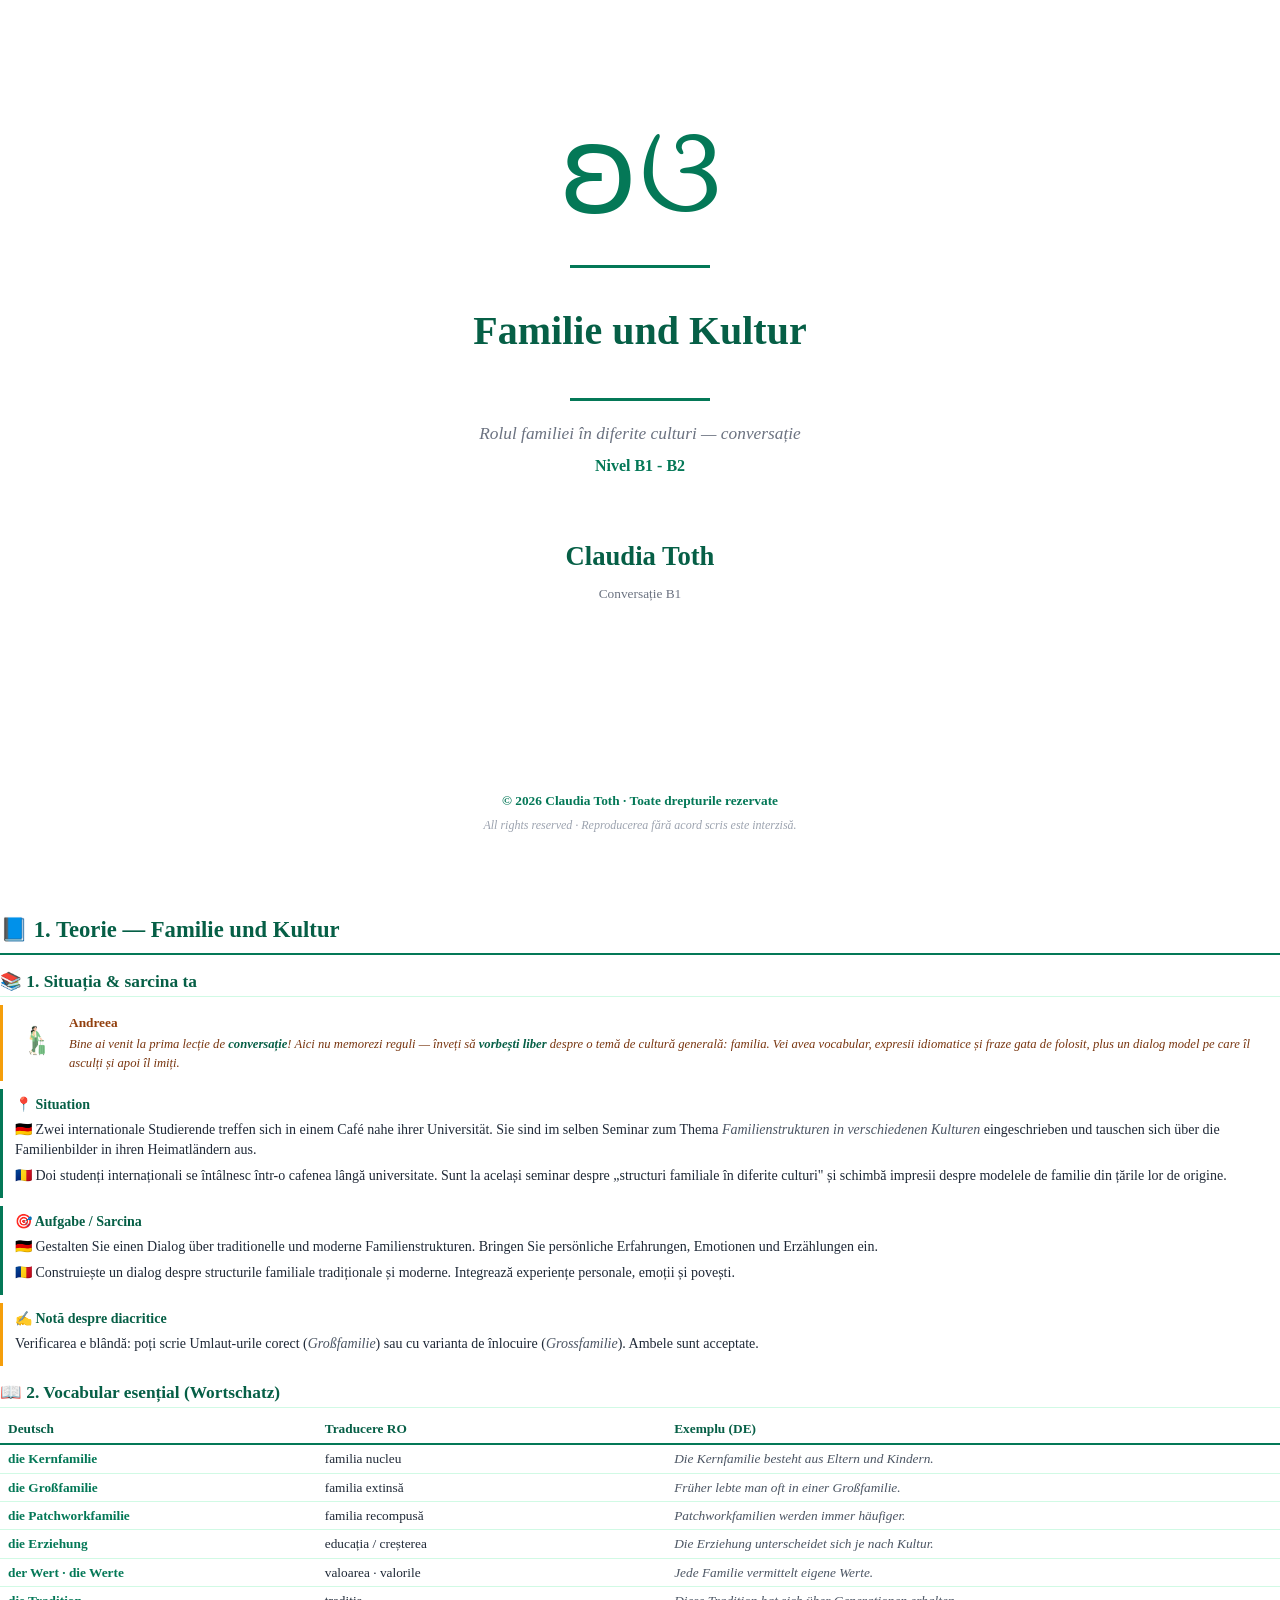
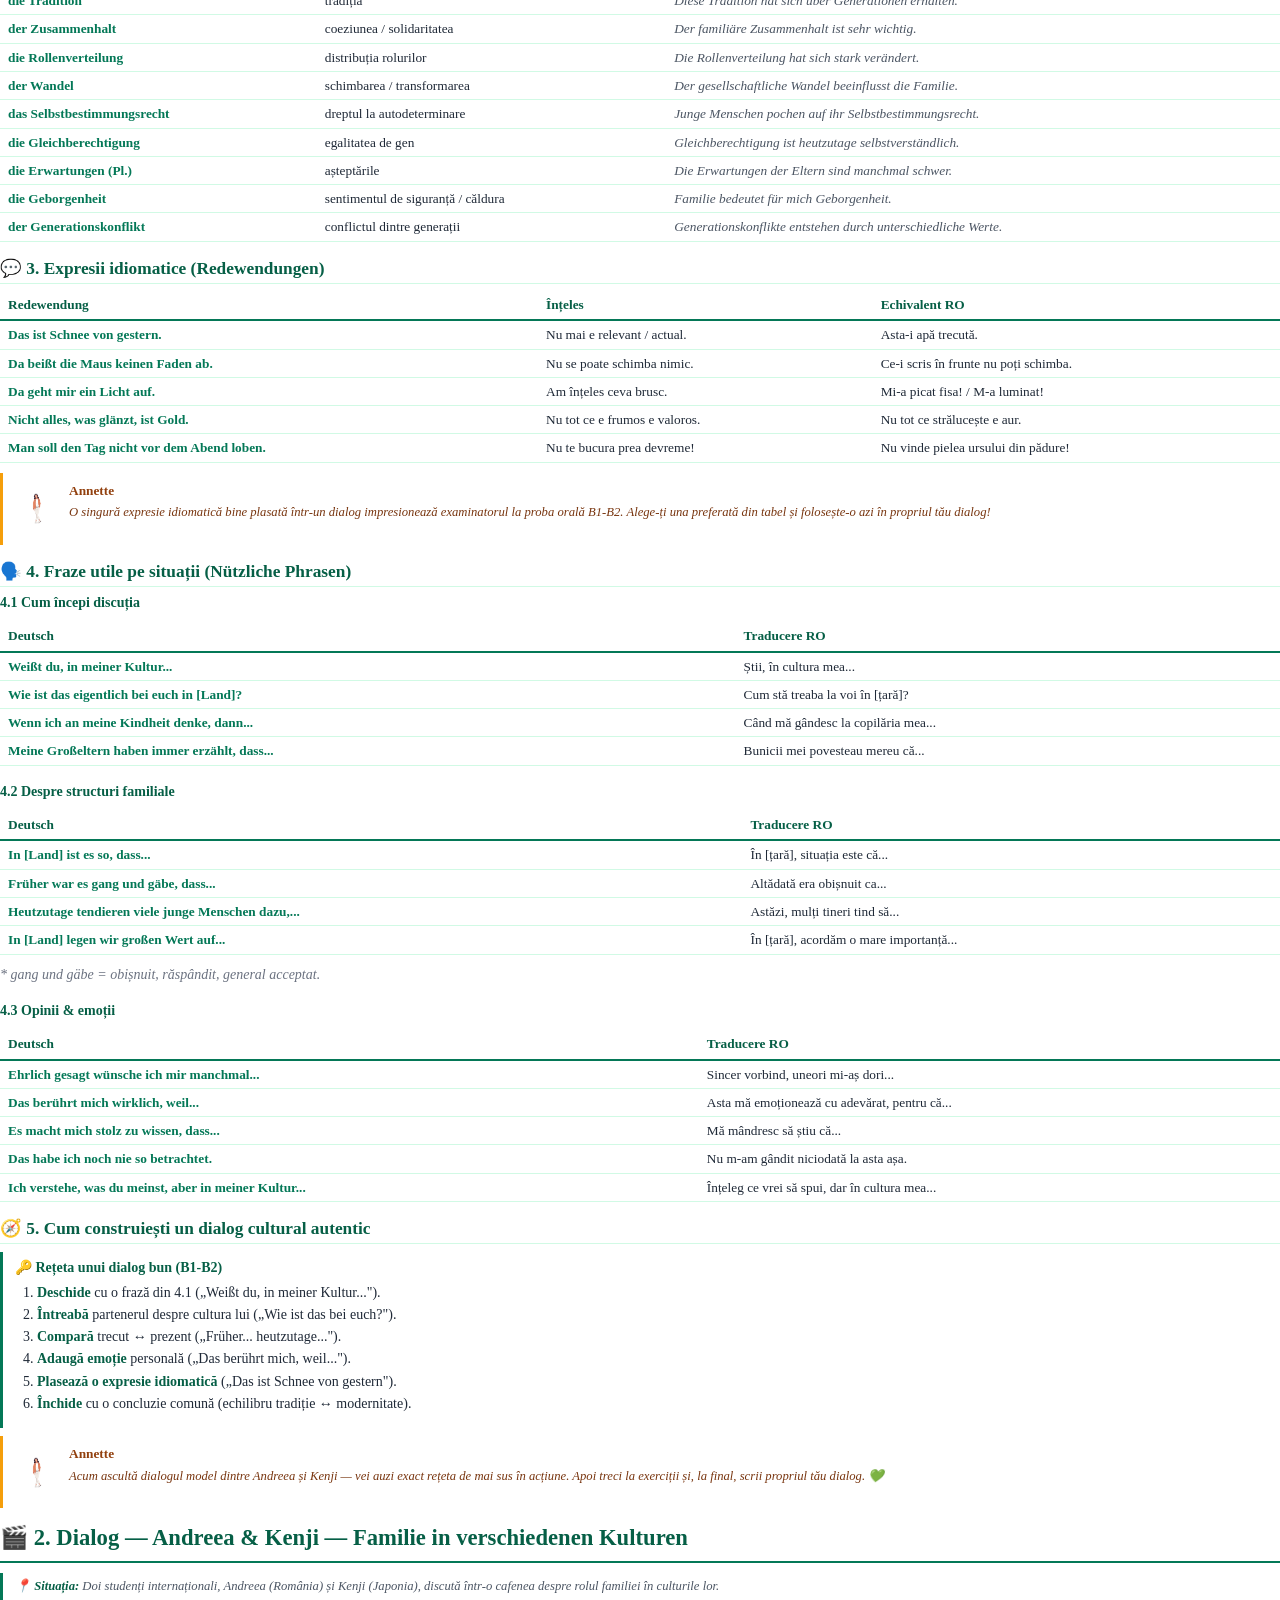
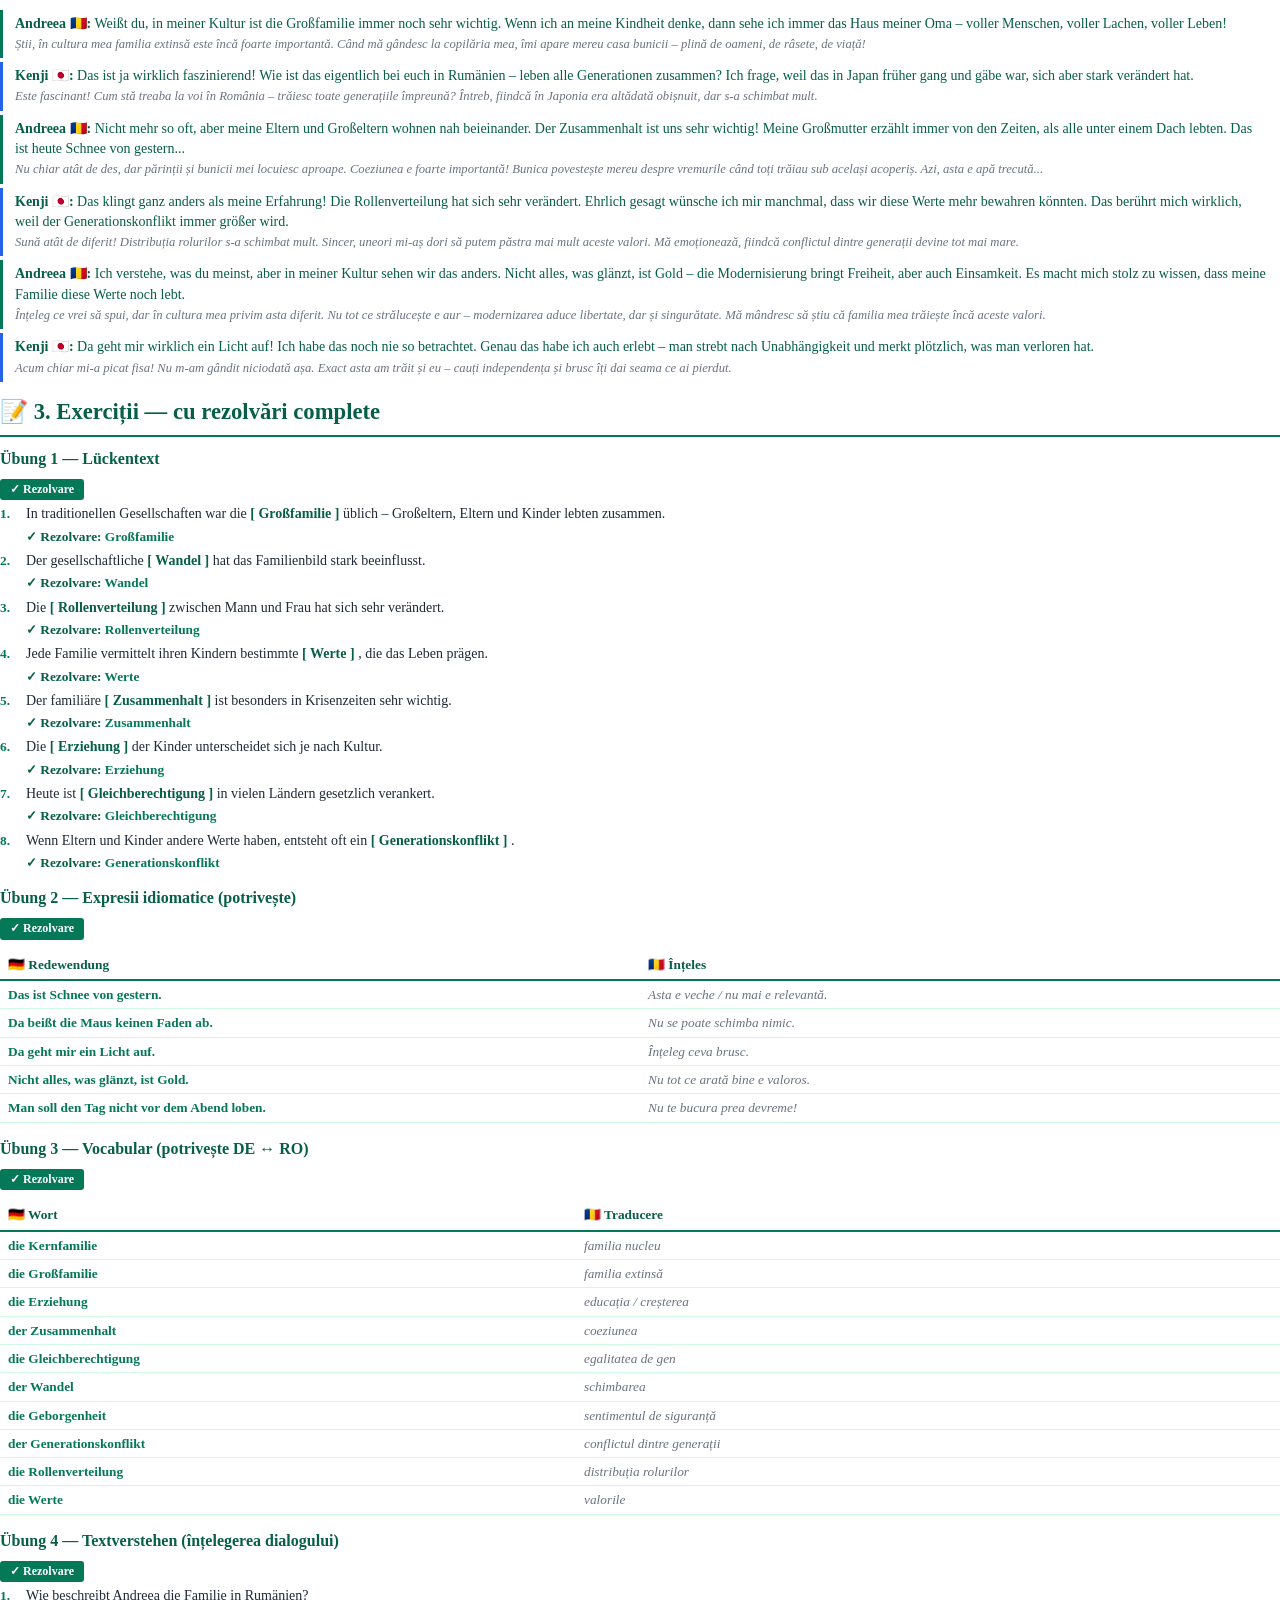
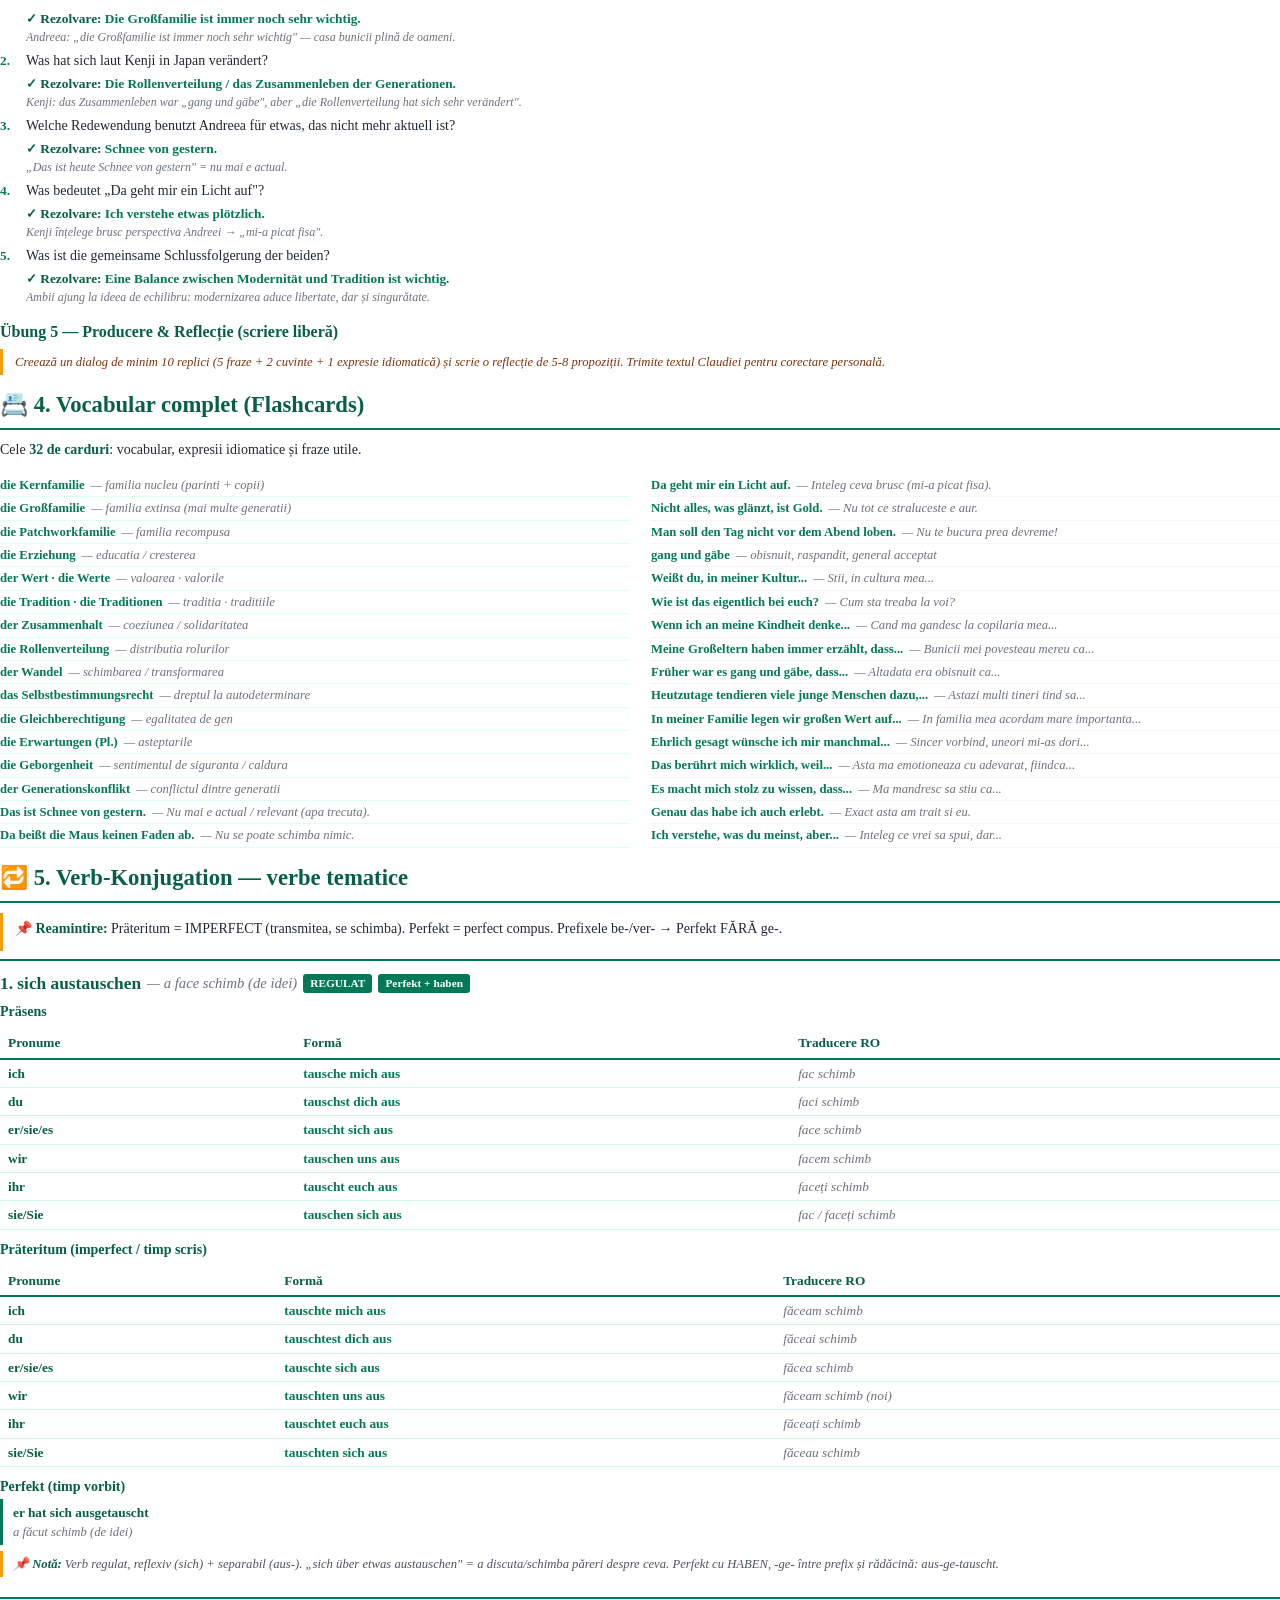
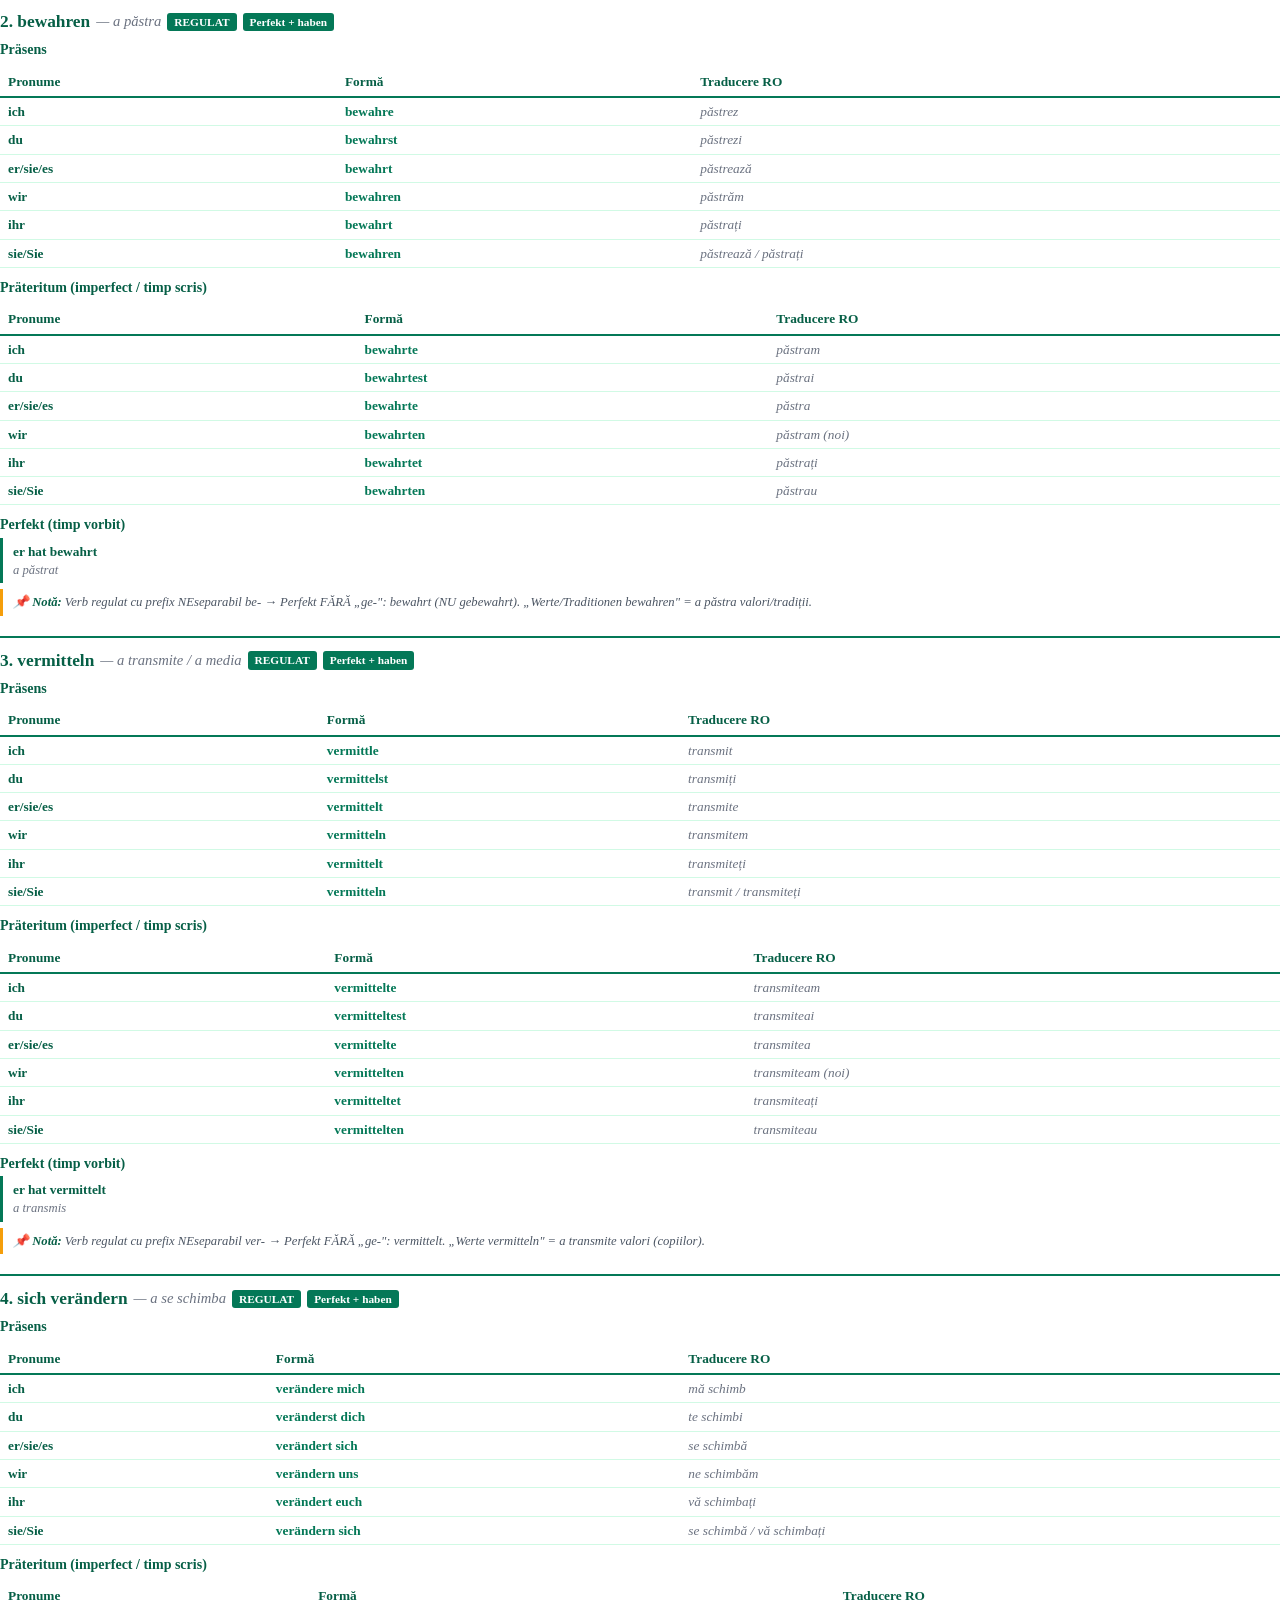
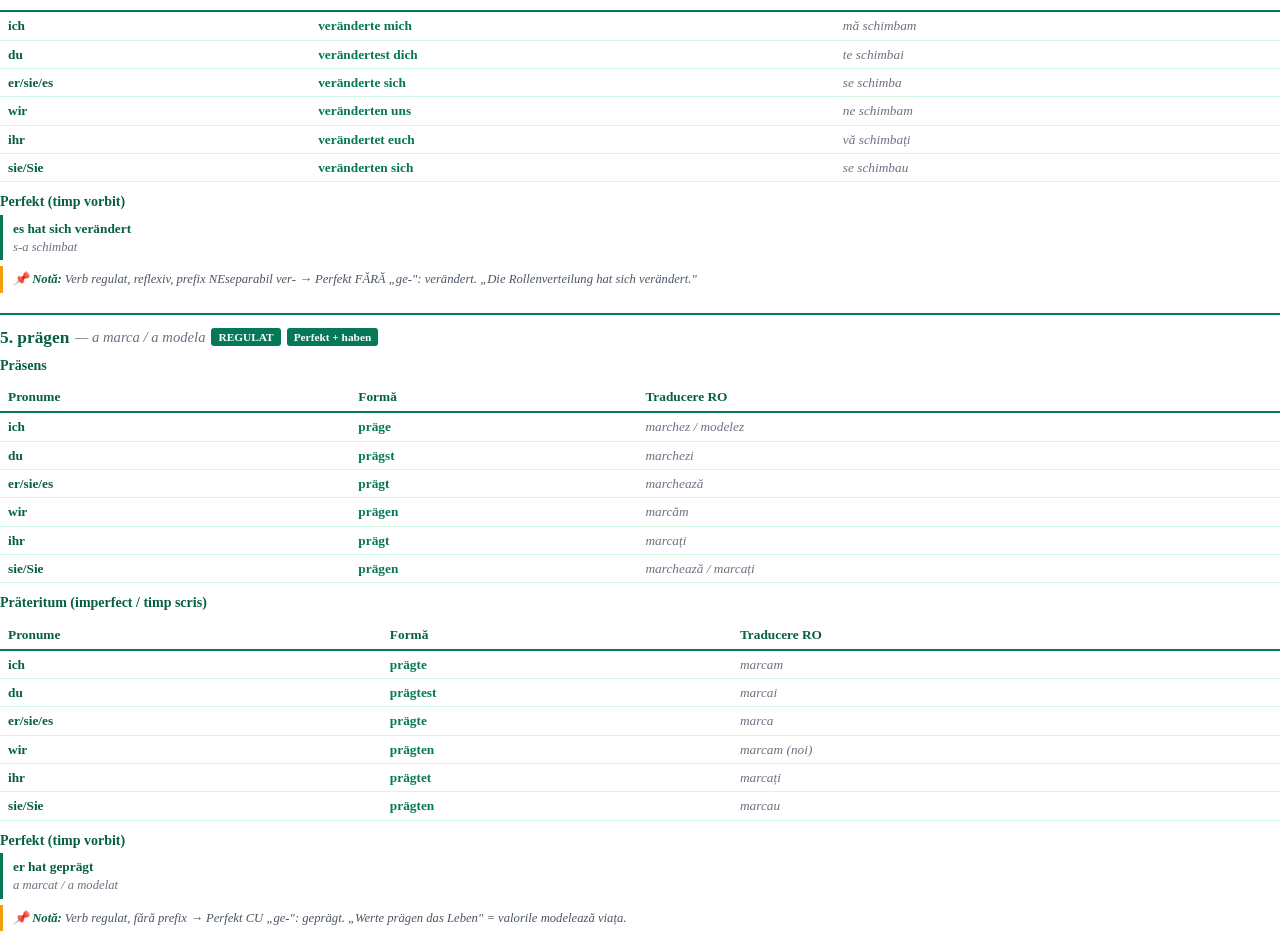
==== pdf.html @ cc3c8c1d "Conversatie B1: Familie und Kultur (B1-B2) + dialog animat Prima lectie de conversatie. Tema: rolul " ====
<!DOCTYPE html>
<html lang="ro">
<head>
    <meta charset="UTF-8">
    <meta name="robots" content="noindex, nofollow">
    <title>Familie und Kultur · Claudia Toth · B1-B2</title>
    <style>
        @page { size: A4; margin: 22mm 18mm 22mm 18mm; @bottom-center { content: "ʚଓ Claudia Toth · Familie und Kultur · Nivel B1-B2 · © 2026 — Toate drepturile rezervate · pag. " counter(page) " / " counter(pages); font-size: 8.5pt; color: #047857; font-family: 'Georgia', 'Times New Roman', serif; } }
        @page :first { margin: 0; @bottom-center { content: ""; } }
        * { box-sizing: border-box; margin: 0; padding: 0; }
        body { font-family: 'Georgia', 'Times New Roman', serif; color: #1f2937; line-height: 1.45; font-size: 10.5pt; -webkit-print-color-adjust: exact; print-color-adjust: exact; }
        .cover { width: 100%; min-height: 100vh; padding: 80px 60px 60px; text-align: center; display: flex; flex-direction: column; align-items: center; justify-content: flex-start; page-break-after: always; }
        .cover-symbol { font-size: 90pt; color: #047857; line-height: 1; margin: 30px 0 15px; font-family: 'Segoe UI Emoji', 'Segoe UI', sans-serif; }
        .cover-divider { width: 140px; height: 3px; background: #047857; margin: 20px 0; border: none; }
        .cover-title { font-size: 30pt; color: #065f46; font-weight: bold; margin: 14px 0 18px; font-family: 'Georgia', serif; }
        .cover-subtitle { font-size: 13pt; color: #6b7280; font-style: italic; margin-bottom: 8px; }
        .cover-level { font-size: 12pt; color: #047857; font-weight: bold; margin-bottom: 60px; }
        .cover-author { font-size: 20pt; color: #065f46; font-weight: bold; margin-bottom: 8px; }
        .cover-series { font-size: 10pt; color: #6b7280; margin-bottom: 80px; }
        .cover-copyright { margin-top: auto; font-size: 10pt; color: #047857; font-weight: 600; }
        .cover-notice { font-size: 9pt; color: #9ca3af; font-style: italic; margin-top: 6px; }
        h1.chapter { color: #065f46; padding: 0 0 6px 0; font-size: 17pt; margin: 14px 0 10px; border-bottom: 2px solid #047857; font-family: 'Georgia', serif; page-break-after: avoid; }
        h2.sub-chapter { color: #065f46; font-size: 13pt; margin: 14px 0 6px; padding-bottom: 2px; border-bottom: 1px solid #d1fae5; font-family: 'Georgia', serif; page-break-after: avoid; }
        p { margin-bottom: 6px; } strong { color: #065f46; } em { color: #4b5563; font-style: italic; }
        ul, ol { margin: 4px 0 8px 22px; } li { margin-bottom: 2px; }
        .theory-box { background: transparent; border-left: 3px solid #047857; padding: 6px 12px; margin: 8px 0; page-break-inside: avoid; }
        .theory-box h4 { color: #065f46; font-size: 10.5pt; margin-bottom: 4px; }
        .warn-box { border-left-color: #f59e0b; } .info-box { border-left-color: #3b82f6; }
        table { width: 100%; border-collapse: collapse; margin: 6px 0 10px; font-size: 10pt; page-break-inside: avoid; }
        table th { padding: 5px 8px; text-align: left; font-weight: bold; color: #065f46; border-bottom: 2px solid #047857; }
        table td { padding: 4px 8px; border-bottom: 1px solid #d1fae5; vertical-align: top; }
        td.verb { color: #047857; font-weight: bold; } td.ro-text { color: #6b7280; font-style: italic; }
        .dlg-context { border-left: 3px solid #047857; padding: 4px 12px; margin: 6px 0 10px; font-style: italic; color: #4b5563; font-size: 9.5pt; }
        .dlg-line { padding: 4px 12px; margin-bottom: 4px; page-break-inside: avoid; }
        .dlg-line.andreea { border-left: 3px solid #047857; } .dlg-line.kenji { border-left: 3px solid #2563eb; }
        .dlg-line .sp { font-weight: bold; color: #065f46; } .dlg-line .de { color: #065f46; } .dlg-line .ro { color: #6b7280; font-style: italic; font-size: 9.5pt; }
        .ex-block { margin-bottom: 14px; page-break-inside: avoid; }
        .ex-block h3 { color: #065f46; font-size: 12pt; margin-bottom: 5px; }
        .ex-block .instruction { border-left: 3px solid #f59e0b; padding: 4px 12px; margin-bottom: 6px; font-size: 9.5pt; color: #78350f; font-style: italic; }
        .rezolvare-banner { display: inline-block; background: #047857; color: white; padding: 2px 10px; border-radius: 3px; font-size: 9pt; font-weight: bold; margin: 4px 0; -webkit-print-color-adjust: exact; print-color-adjust: exact; }
        .ex-item { display: flex; gap: 8px; margin-bottom: 5px; align-items: flex-start; }
        .ex-num { color: #047857; font-weight: bold; font-size: 10pt; flex-shrink: 0; min-width: 18px; } .ex-num::after { content: "."; }
        .ex-body { flex: 1; } .ex-a { color: #047857; font-weight: bold; font-size: 10pt; margin-top: 2px; } .ex-a::before { content: "✓ Rezolvare: "; color: #065f46; }
        .ex-explanation { color: #6b7280; font-size: 9pt; font-style: italic; margin-top: 1px; }
        .flashcards-grid { columns: 2; column-gap: 22px; margin-top: 8px; }
        .fc-row { break-inside: avoid; padding: 2px 0; border-bottom: 1px dotted #d1fae5; font-size: 9.5pt; }
        .fc-row .de { color: #047857; font-weight: bold; } .fc-row .ro { color: #6b7280; font-style: italic; margin-left: 6px; }
        .verb-card { border-top: 2px solid #047857; padding: 10px 0 8px 0; margin-bottom: 12px; page-break-inside: avoid; }
        .verb-card .vh { display: flex; align-items: center; flex-wrap: wrap; gap: 6px; margin-bottom: 6px; }
        .verb-card .vh .name { font-size: 13pt; color: #065f46; font-weight: bold; } .verb-card .vh .ro { color: #6b7280; font-style: italic; font-size: 11pt; }
        .verb-card .vh .badge { display: inline-block; padding: 1px 7px; border-radius: 3px; font-size: 8.5pt; color: white; font-weight: bold; -webkit-print-color-adjust: exact; print-color-adjust: exact; }
        .verb-card .badge.weak { background: #047857; } .verb-card .badge.haben { background: #047857; } .verb-card .badge.sein { background: #2563eb; }
        .verb-card h5 { color: #065f46; margin: 6px 0 2px; font-size: 10.5pt; }
        .verb-card .perfekt-box { border-left: 3px solid #047857; padding: 4px 10px; margin-top: 2px; font-size: 10pt; }
        .verb-card .perfekt-box .de { color: #065f46; font-weight: 600; } .verb-card .perfekt-box .ro { color: #6b7280; font-style: italic; font-size: 9.5pt; }
        .verb-card .note { font-size: 9.5pt; color: #4b5563; padding: 4px 10px; border-left: 3px solid #f59e0b; margin-top: 6px; font-style: italic; }
        .new-section { page-break-before: always; }
        .andreea-note { display: flex; gap: 10px; align-items: flex-start; border-left: 3px solid #f59e0b; padding: 8px 12px; margin: 8px 0; page-break-inside: avoid; }
        .andreea-note-avatar { width: 44px; height: 56px; object-fit: contain; flex-shrink: 0; }
        .andreea-note-content { flex: 1; } .andreea-note-content .speaker { font-weight: bold; color: #92400e; font-size: 10pt; margin-bottom: 3px; } .andreea-note-content .text { color: #78350f; font-size: 9.5pt; font-style: italic; line-height: 1.5; }
    </style>
</head>
<body>
<div class="cover">
    <div class="cover-symbol">ʚଓ</div>
    <hr class="cover-divider">
    <h1 class="cover-title">Familie und Kultur</h1>
    <hr class="cover-divider">
    <p class="cover-subtitle">Rolul familiei în diferite culturi — conversație</p>
    <p class="cover-level">Nivel B1 - B2</p>
    <p class="cover-author">Claudia Toth</p>
    <p class="cover-series">Conversație B1</p>
    <div class="cover-copyright">© 2026 Claudia Toth · Toate drepturile rezervate</div>
    <p class="cover-notice">All rights reserved · Reproducerea fără acord scris este interzisă.</p>
</div>
<div id="pdf-content"></div>
<script src="theory.js"></script>
<script src="dialogs.js"></script>
<script src="exercises.js"></script>
<script src="flashcards.js"></script>
<script src="verbs.js"></script>
<script src="final-test.js"></script>
<script src="pdf-builder.js"></script>
</body>
</html>
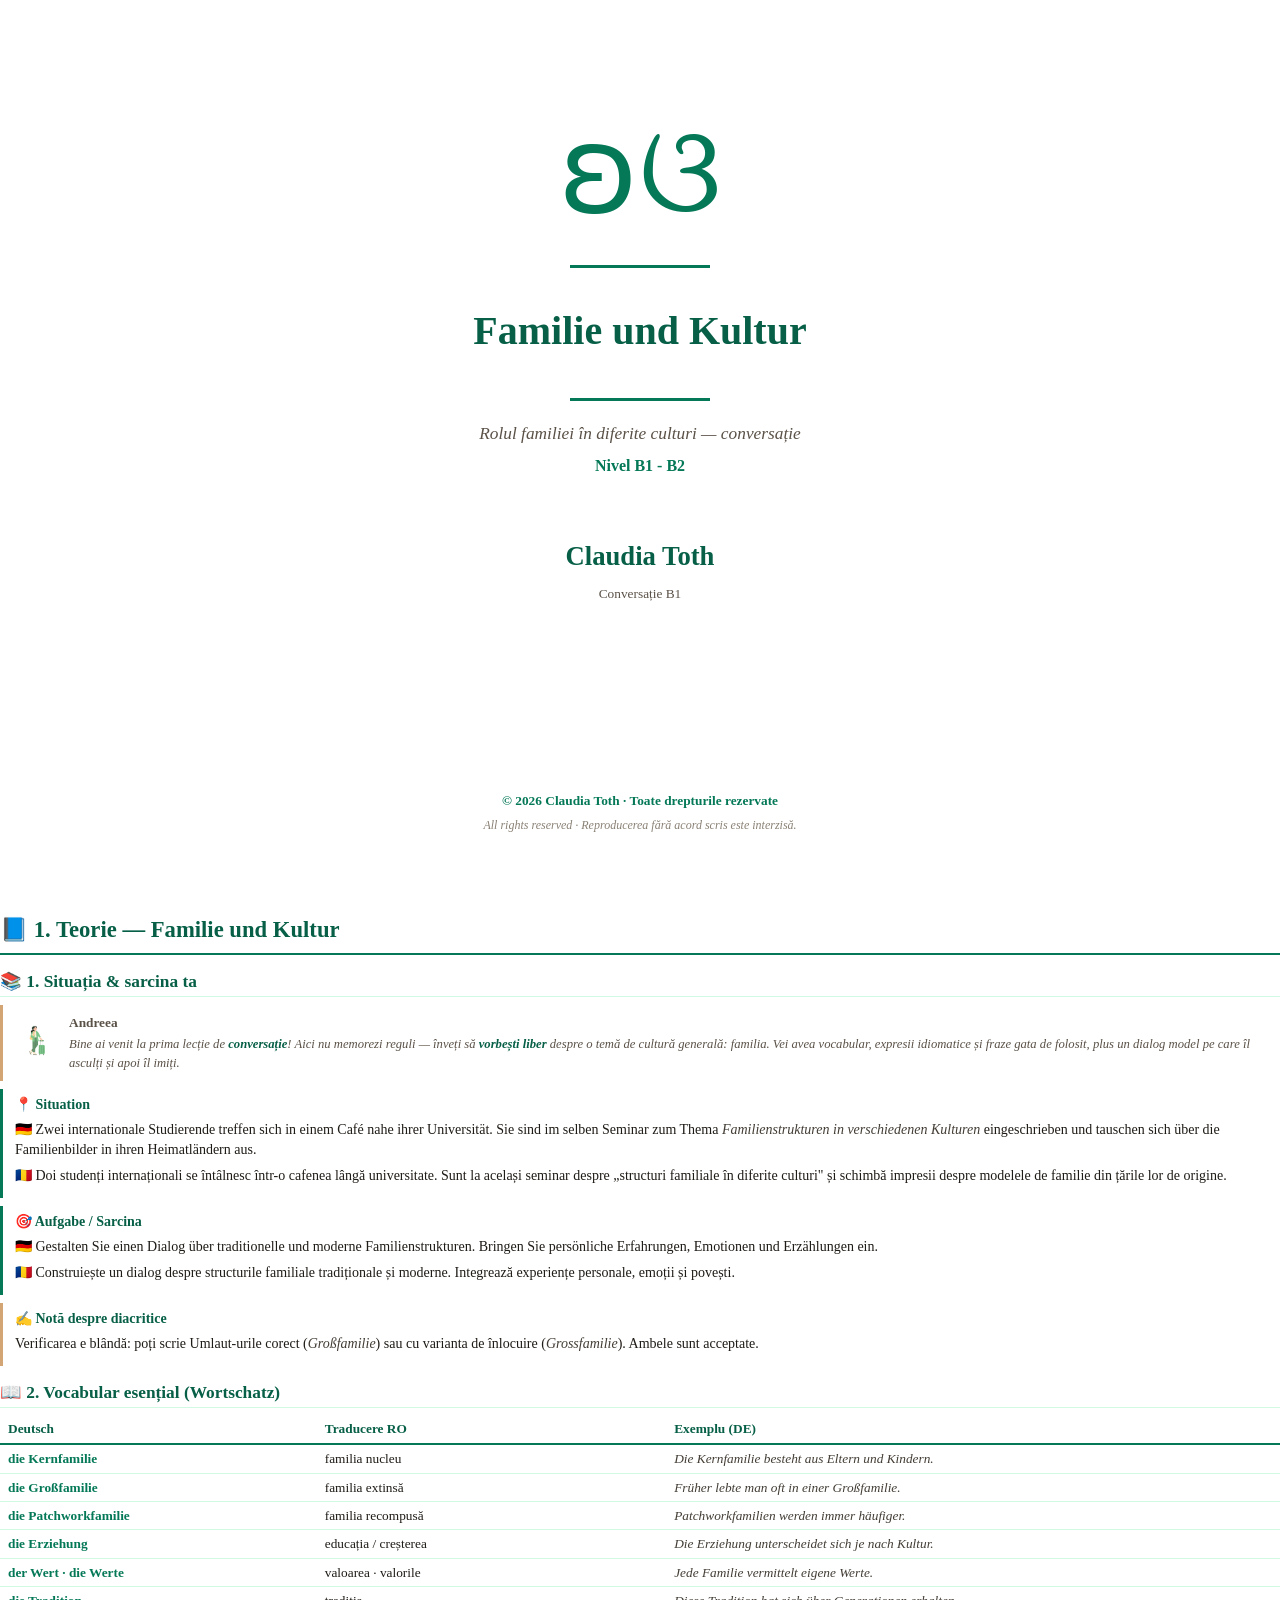
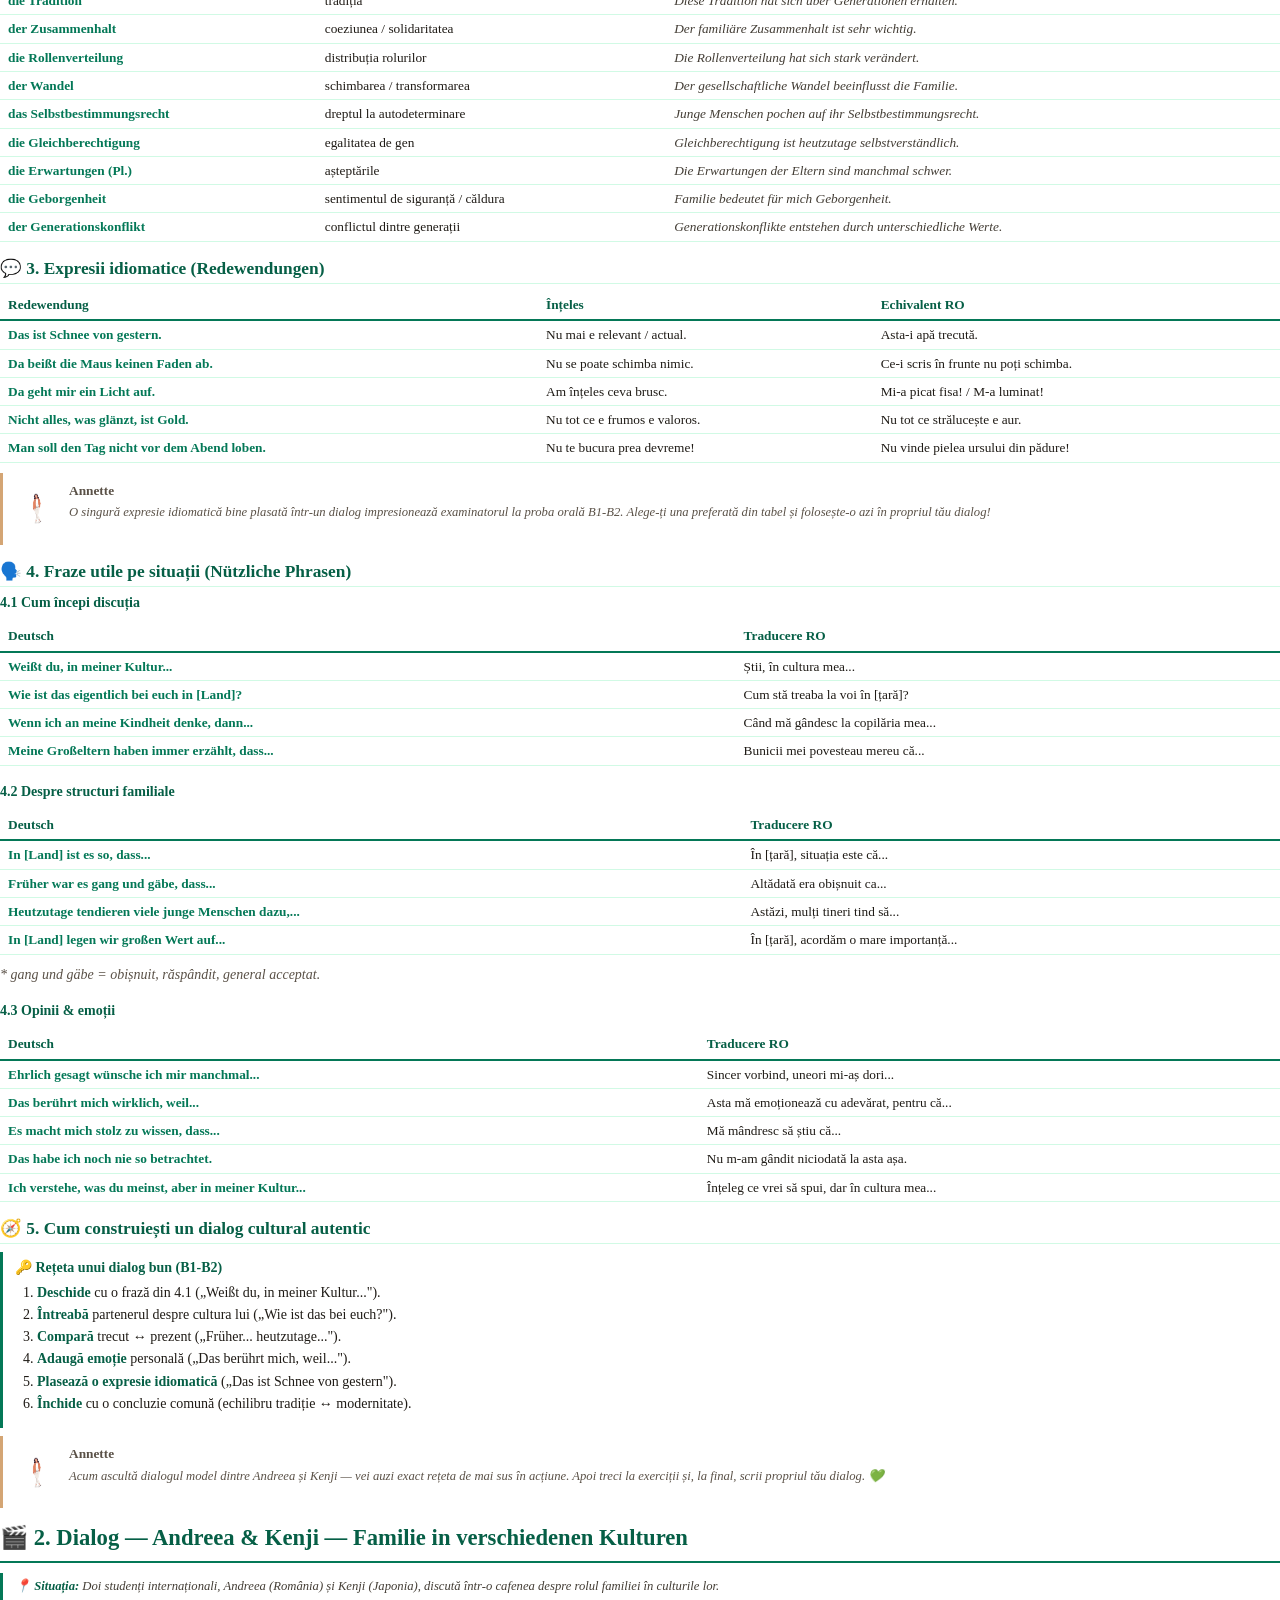
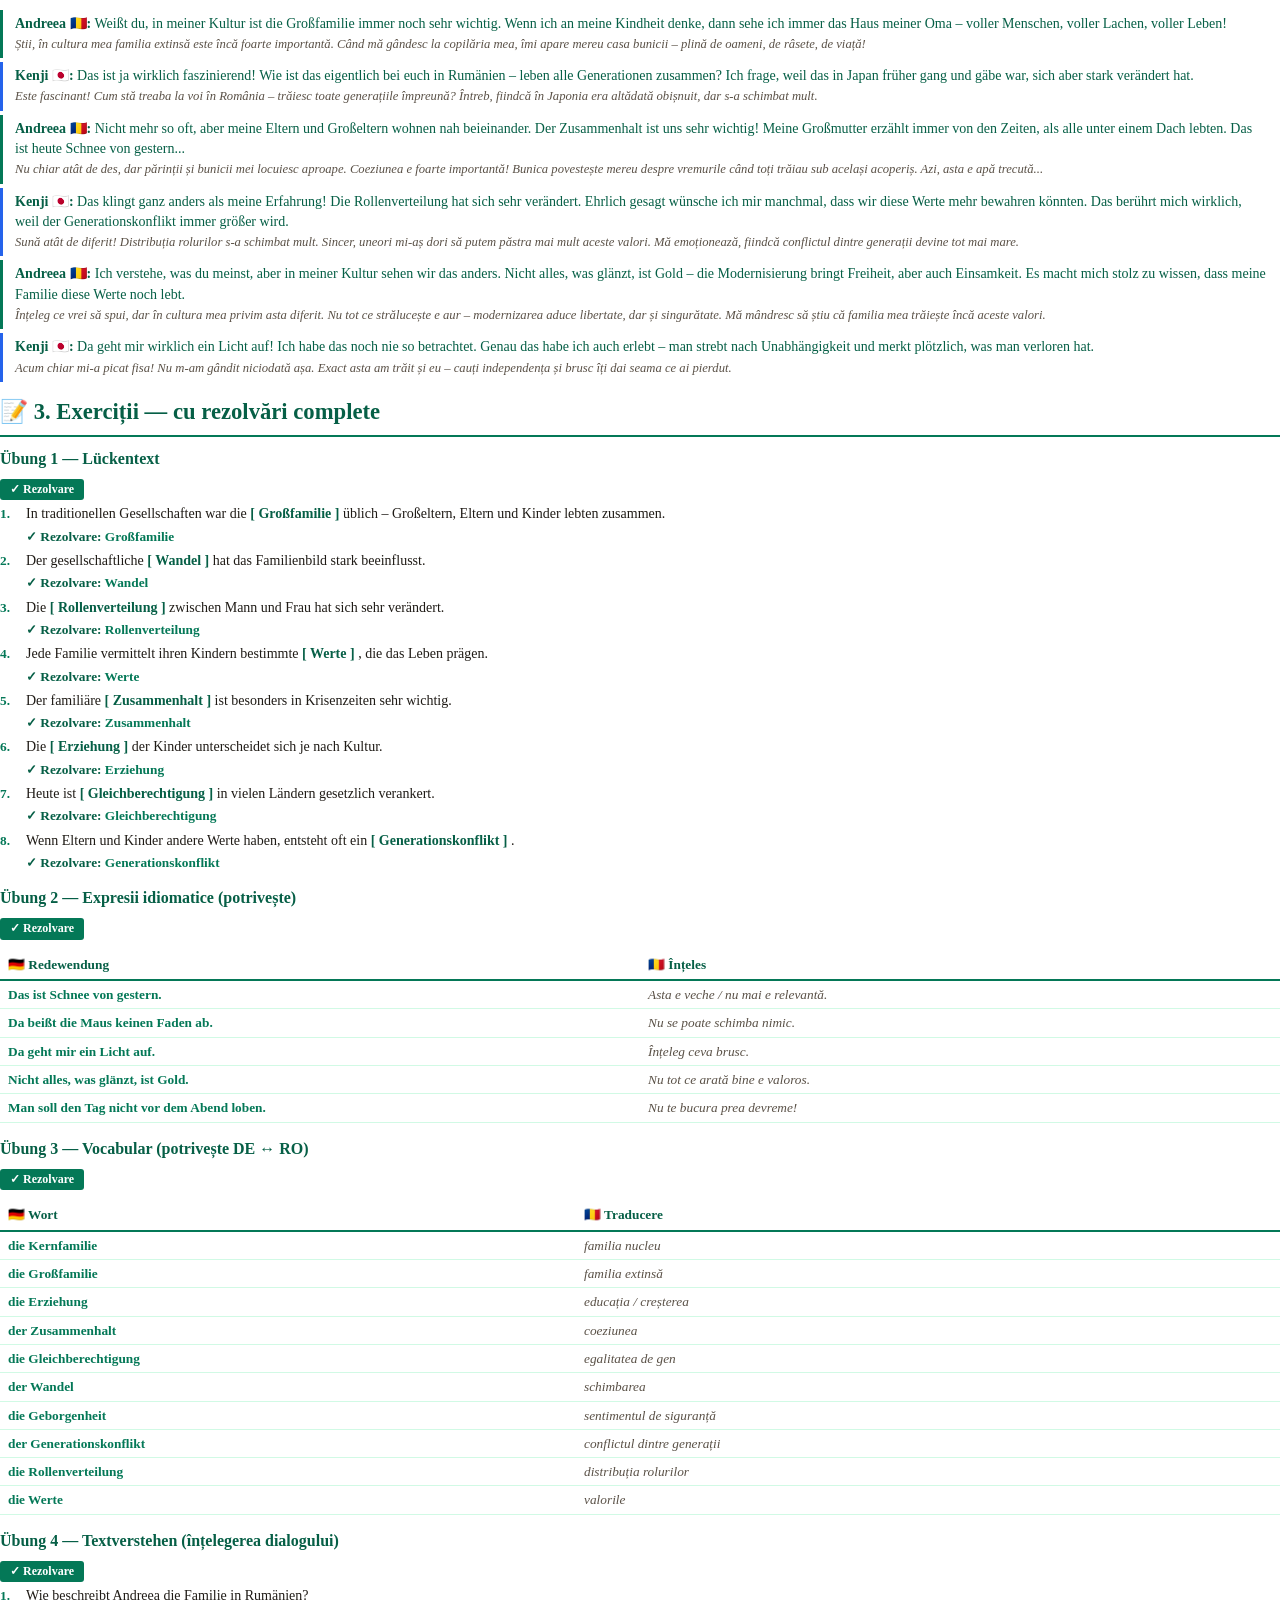
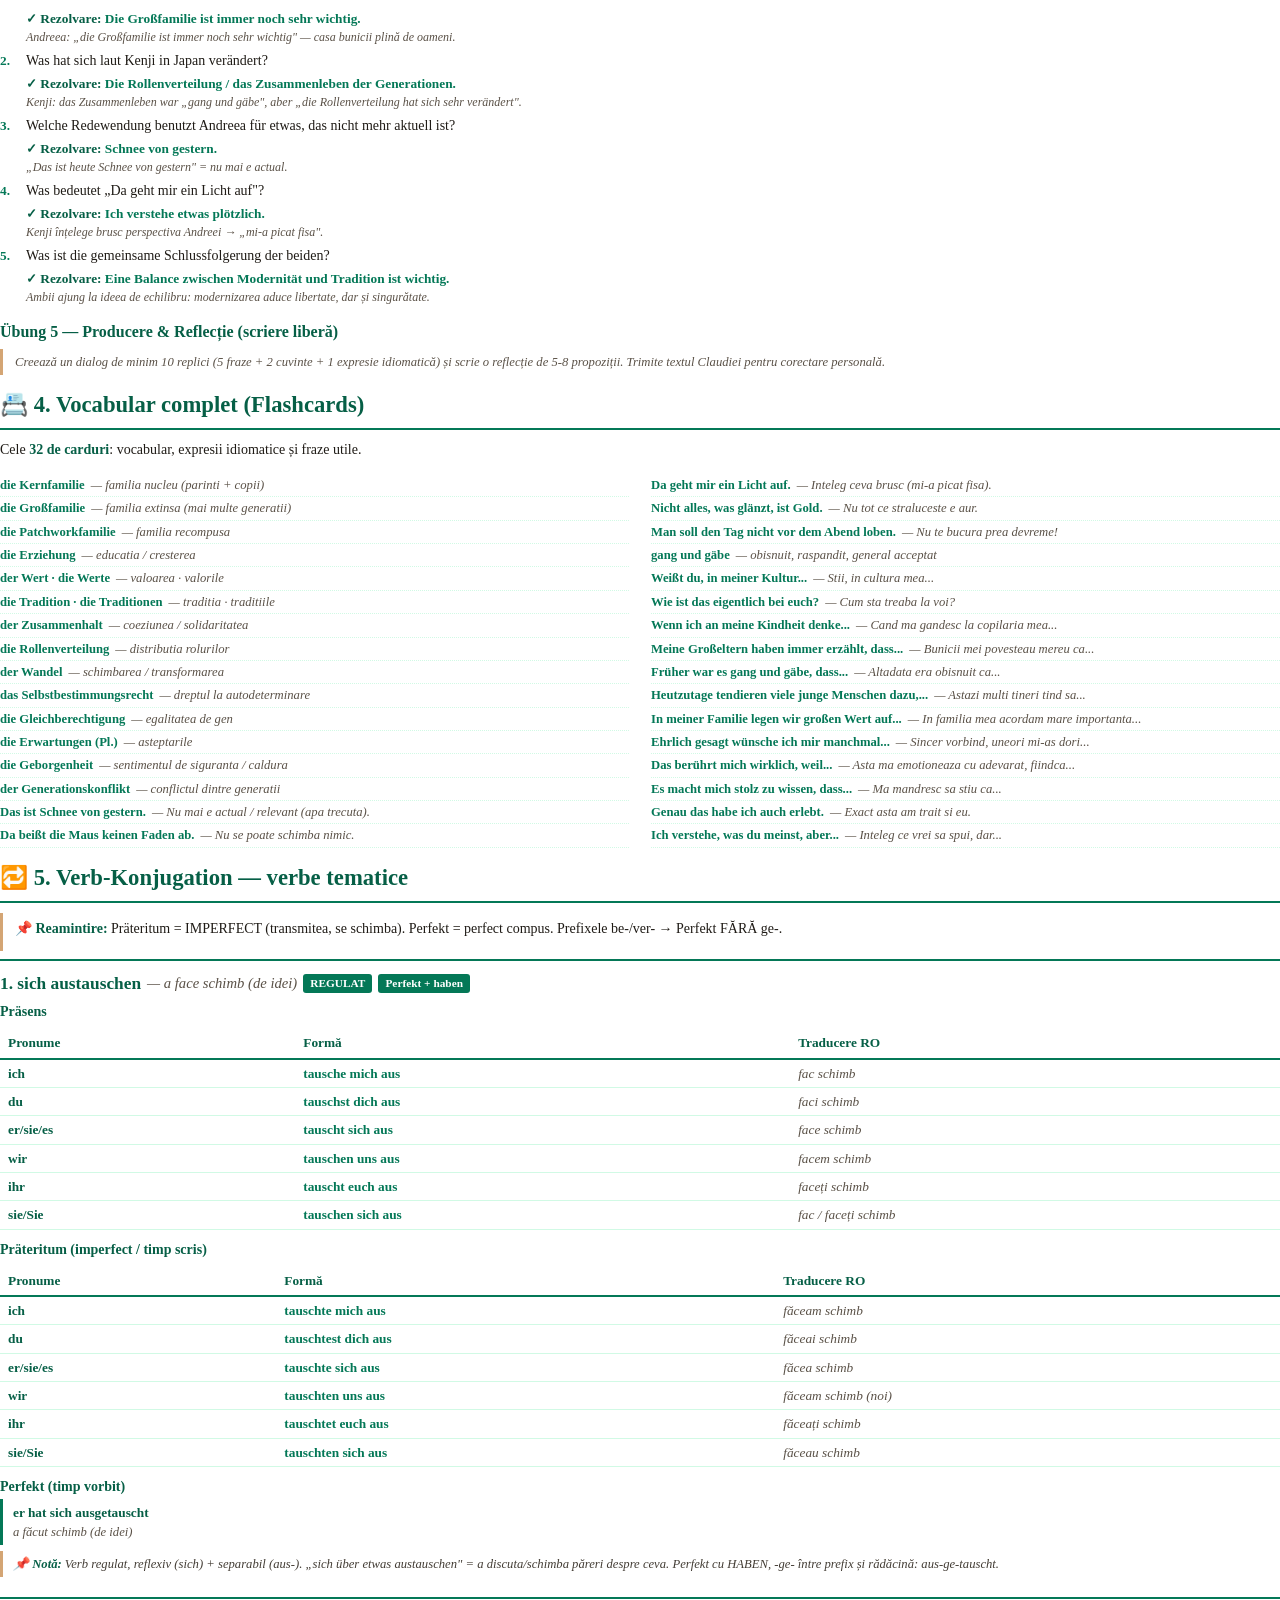
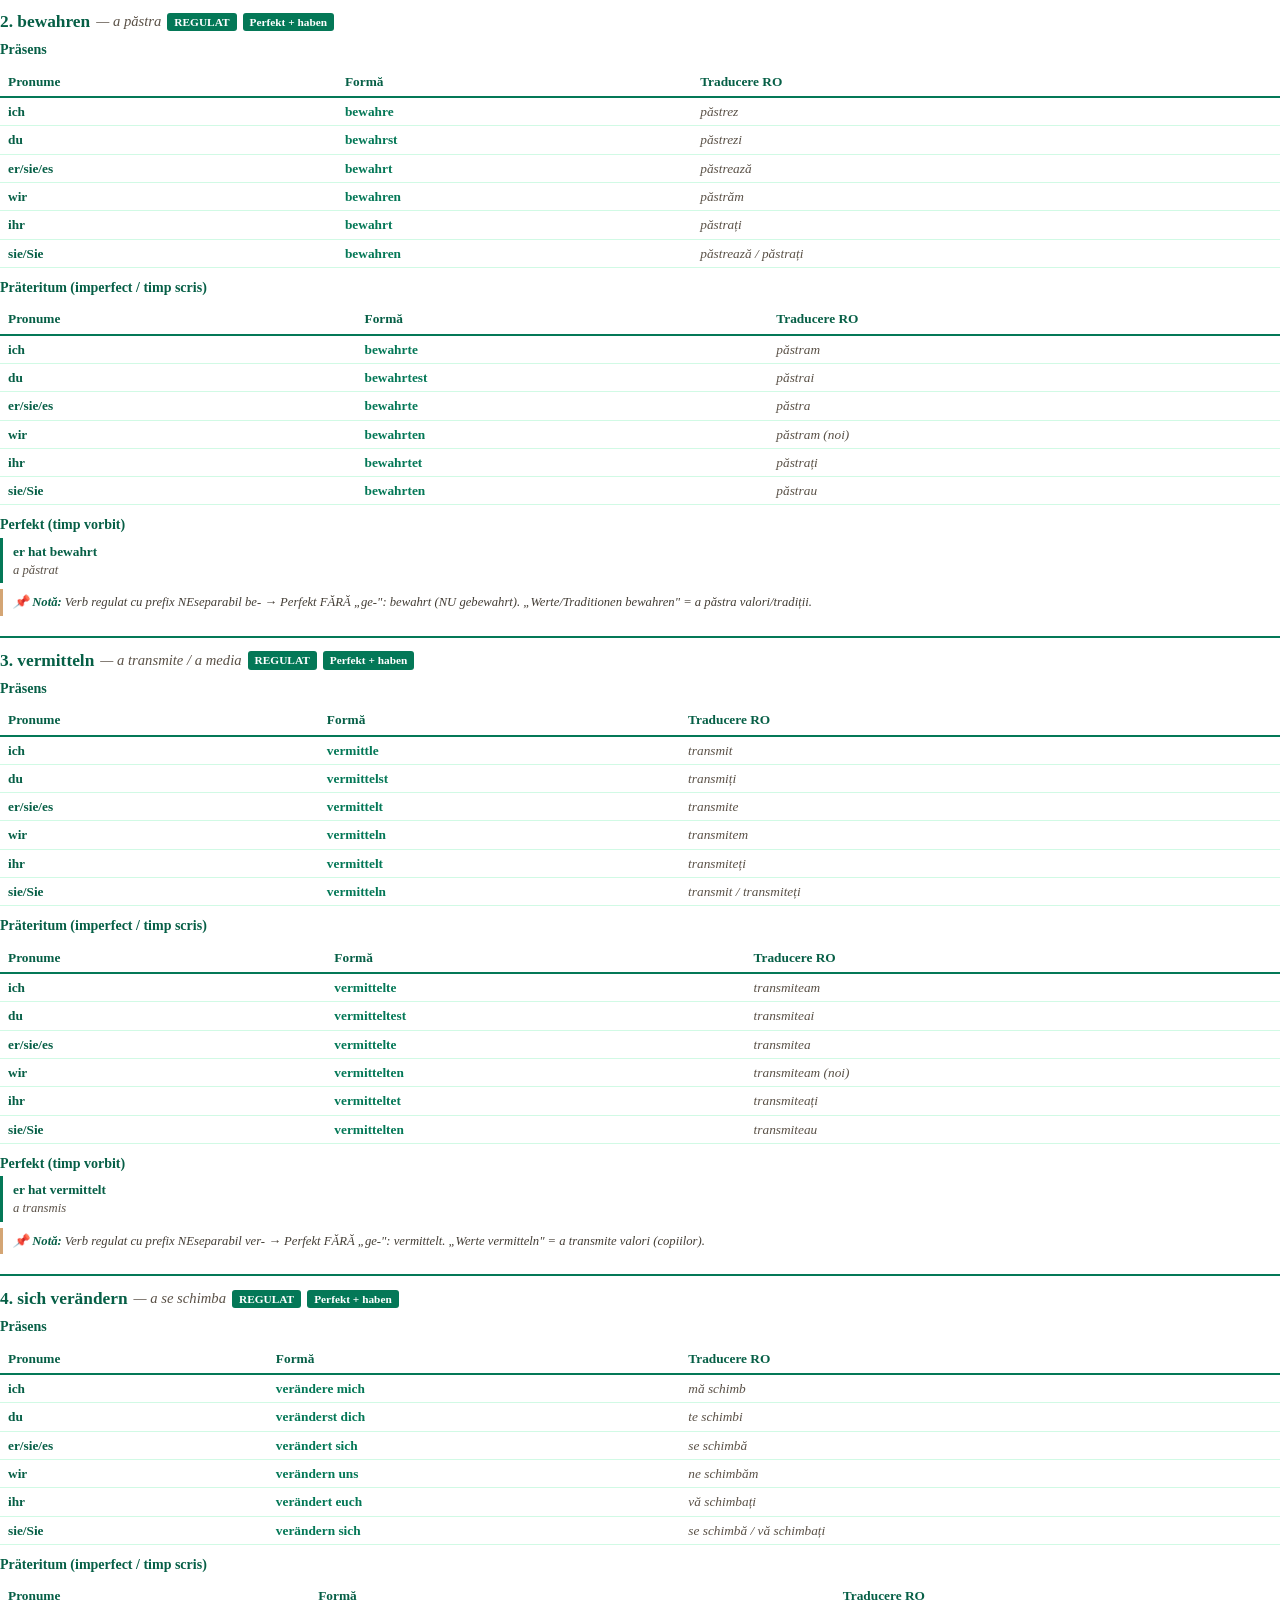
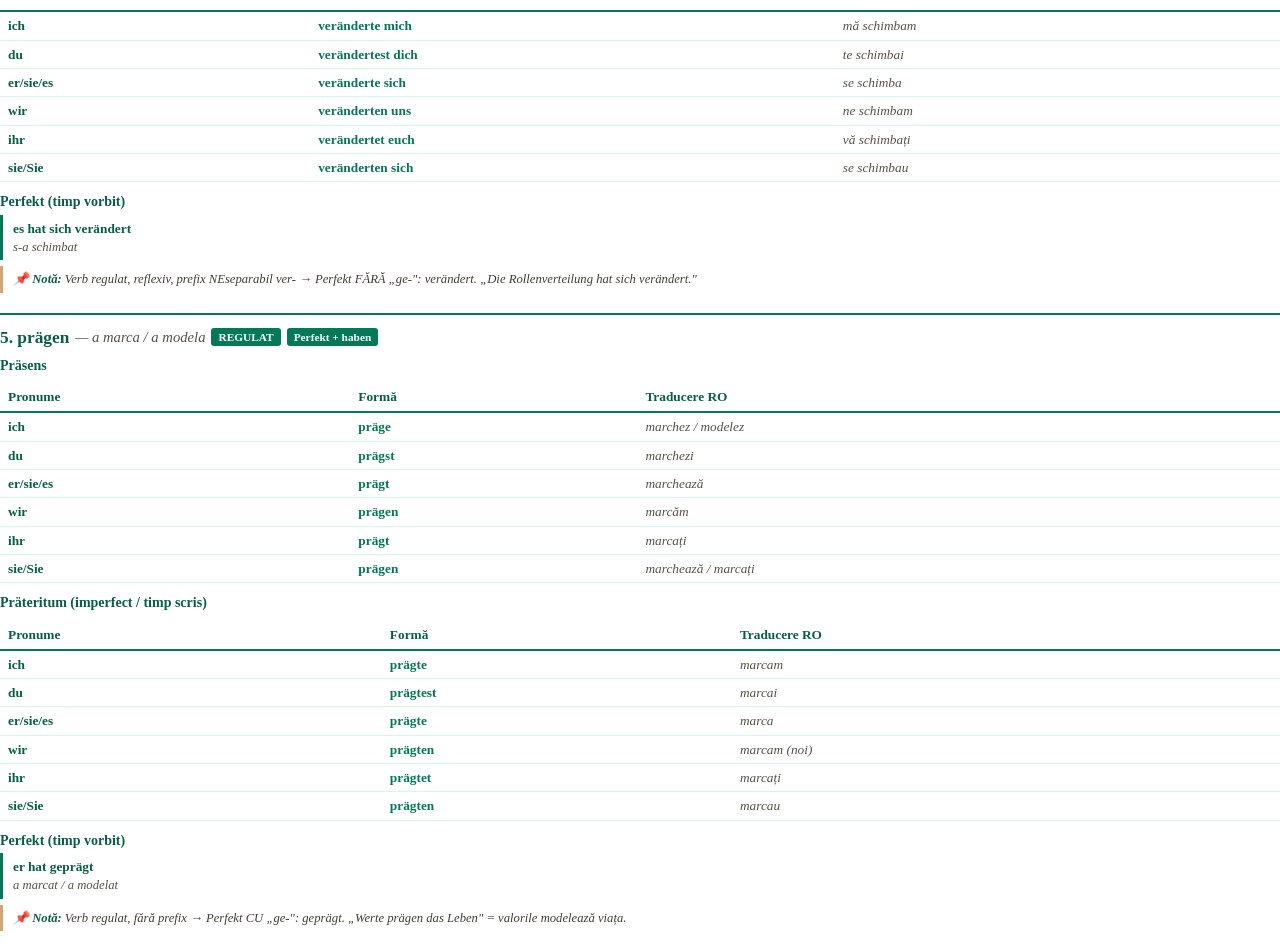
==== commit 2e637f0d: "Rebrand v2 culori: crem + auriu + emerald (mustar v1 eliminat) + PDF regenerat Co-Authored-By: Claud" ====
--- a/pdf.html
+++ b/pdf.html
@@ -8,56 +8,56 @@
         @page { size: A4; margin: 22mm 18mm 22mm 18mm; @bottom-center { content: "ʚଓ Claudia Toth · Familie und Kultur · Nivel B1-B2 · © 2026 — Toate drepturile rezervate · pag. " counter(page) " / " counter(pages); font-size: 8.5pt; color: #047857; font-family: 'Georgia', 'Times New Roman', serif; } }
         @page :first { margin: 0; @bottom-center { content: ""; } }
         * { box-sizing: border-box; margin: 0; padding: 0; }
-        body { font-family: 'Georgia', 'Times New Roman', serif; color: #1f2937; line-height: 1.45; font-size: 10.5pt; -webkit-print-color-adjust: exact; print-color-adjust: exact; }
+        body { font-family: 'Georgia', 'Times New Roman', serif; color: #1F1B16; line-height: 1.45; font-size: 10.5pt; -webkit-print-color-adjust: exact; print-color-adjust: exact; }
         .cover { width: 100%; min-height: 100vh; padding: 80px 60px 60px; text-align: center; display: flex; flex-direction: column; align-items: center; justify-content: flex-start; page-break-after: always; }
         .cover-symbol { font-size: 90pt; color: #047857; line-height: 1; margin: 30px 0 15px; font-family: 'Segoe UI Emoji', 'Segoe UI', sans-serif; }
         .cover-divider { width: 140px; height: 3px; background: #047857; margin: 20px 0; border: none; }
         .cover-title { font-size: 30pt; color: #065f46; font-weight: bold; margin: 14px 0 18px; font-family: 'Georgia', serif; }
-        .cover-subtitle { font-size: 13pt; color: #6b7280; font-style: italic; margin-bottom: 8px; }
+        .cover-subtitle { font-size: 13pt; color: #5A5147; font-style: italic; margin-bottom: 8px; }
         .cover-level { font-size: 12pt; color: #047857; font-weight: bold; margin-bottom: 60px; }
         .cover-author { font-size: 20pt; color: #065f46; font-weight: bold; margin-bottom: 8px; }
-        .cover-series { font-size: 10pt; color: #6b7280; margin-bottom: 80px; }
+        .cover-series { font-size: 10pt; color: #5A5147; margin-bottom: 80px; }
         .cover-copyright { margin-top: auto; font-size: 10pt; color: #047857; font-weight: 600; }
-        .cover-notice { font-size: 9pt; color: #9ca3af; font-style: italic; margin-top: 6px; }
+        .cover-notice { font-size: 9pt; color: #8a8175; font-style: italic; margin-top: 6px; }
         h1.chapter { color: #065f46; padding: 0 0 6px 0; font-size: 17pt; margin: 14px 0 10px; border-bottom: 2px solid #047857; font-family: 'Georgia', serif; page-break-after: avoid; }
         h2.sub-chapter { color: #065f46; font-size: 13pt; margin: 14px 0 6px; padding-bottom: 2px; border-bottom: 1px solid #d1fae5; font-family: 'Georgia', serif; page-break-after: avoid; }
-        p { margin-bottom: 6px; } strong { color: #065f46; } em { color: #4b5563; font-style: italic; }
+        p { margin-bottom: 6px; } strong { color: #065f46; } em { color: #433d35; font-style: italic; }
         ul, ol { margin: 4px 0 8px 22px; } li { margin-bottom: 2px; }
         .theory-box { background: transparent; border-left: 3px solid #047857; padding: 6px 12px; margin: 8px 0; page-break-inside: avoid; }
         .theory-box h4 { color: #065f46; font-size: 10.5pt; margin-bottom: 4px; }
-        .warn-box { border-left-color: #f59e0b; } .info-box { border-left-color: #3b82f6; }
+        .warn-box { border-left-color: #D4A574; } .info-box { border-left-color: #3b82f6; }
         table { width: 100%; border-collapse: collapse; margin: 6px 0 10px; font-size: 10pt; page-break-inside: avoid; }
         table th { padding: 5px 8px; text-align: left; font-weight: bold; color: #065f46; border-bottom: 2px solid #047857; }
         table td { padding: 4px 8px; border-bottom: 1px solid #d1fae5; vertical-align: top; }
-        td.verb { color: #047857; font-weight: bold; } td.ro-text { color: #6b7280; font-style: italic; }
-        .dlg-context { border-left: 3px solid #047857; padding: 4px 12px; margin: 6px 0 10px; font-style: italic; color: #4b5563; font-size: 9.5pt; }
+        td.verb { color: #047857; font-weight: bold; } td.ro-text { color: #5A5147; font-style: italic; }
+        .dlg-context { border-left: 3px solid #047857; padding: 4px 12px; margin: 6px 0 10px; font-style: italic; color: #433d35; font-size: 9.5pt; }
         .dlg-line { padding: 4px 12px; margin-bottom: 4px; page-break-inside: avoid; }
         .dlg-line.andreea { border-left: 3px solid #047857; } .dlg-line.kenji { border-left: 3px solid #2563eb; }
-        .dlg-line .sp { font-weight: bold; color: #065f46; } .dlg-line .de { color: #065f46; } .dlg-line .ro { color: #6b7280; font-style: italic; font-size: 9.5pt; }
+        .dlg-line .sp { font-weight: bold; color: #065f46; } .dlg-line .de { color: #065f46; } .dlg-line .ro { color: #5A5147; font-style: italic; font-size: 9.5pt; }
         .ex-block { margin-bottom: 14px; page-break-inside: avoid; }
         .ex-block h3 { color: #065f46; font-size: 12pt; margin-bottom: 5px; }
-        .ex-block .instruction { border-left: 3px solid #f59e0b; padding: 4px 12px; margin-bottom: 6px; font-size: 9.5pt; color: #78350f; font-style: italic; }
+        .ex-block .instruction { border-left: 3px solid #D4A574; padding: 4px 12px; margin-bottom: 6px; font-size: 9.5pt; color: #5A5147; font-style: italic; }
         .rezolvare-banner { display: inline-block; background: #047857; color: white; padding: 2px 10px; border-radius: 3px; font-size: 9pt; font-weight: bold; margin: 4px 0; -webkit-print-color-adjust: exact; print-color-adjust: exact; }
         .ex-item { display: flex; gap: 8px; margin-bottom: 5px; align-items: flex-start; }
         .ex-num { color: #047857; font-weight: bold; font-size: 10pt; flex-shrink: 0; min-width: 18px; } .ex-num::after { content: "."; }
         .ex-body { flex: 1; } .ex-a { color: #047857; font-weight: bold; font-size: 10pt; margin-top: 2px; } .ex-a::before { content: "✓ Rezolvare: "; color: #065f46; }
-        .ex-explanation { color: #6b7280; font-size: 9pt; font-style: italic; margin-top: 1px; }
+        .ex-explanation { color: #5A5147; font-size: 9pt; font-style: italic; margin-top: 1px; }
         .flashcards-grid { columns: 2; column-gap: 22px; margin-top: 8px; }
         .fc-row { break-inside: avoid; padding: 2px 0; border-bottom: 1px dotted #d1fae5; font-size: 9.5pt; }
-        .fc-row .de { color: #047857; font-weight: bold; } .fc-row .ro { color: #6b7280; font-style: italic; margin-left: 6px; }
+        .fc-row .de { color: #047857; font-weight: bold; } .fc-row .ro { color: #5A5147; font-style: italic; margin-left: 6px; }
         .verb-card { border-top: 2px solid #047857; padding: 10px 0 8px 0; margin-bottom: 12px; page-break-inside: avoid; }
         .verb-card .vh { display: flex; align-items: center; flex-wrap: wrap; gap: 6px; margin-bottom: 6px; }
-        .verb-card .vh .name { font-size: 13pt; color: #065f46; font-weight: bold; } .verb-card .vh .ro { color: #6b7280; font-style: italic; font-size: 11pt; }
+        .verb-card .vh .name { font-size: 13pt; color: #065f46; font-weight: bold; } .verb-card .vh .ro { color: #5A5147; font-style: italic; font-size: 11pt; }
         .verb-card .vh .badge { display: inline-block; padding: 1px 7px; border-radius: 3px; font-size: 8.5pt; color: white; font-weight: bold; -webkit-print-color-adjust: exact; print-color-adjust: exact; }
         .verb-card .badge.weak { background: #047857; } .verb-card .badge.haben { background: #047857; } .verb-card .badge.sein { background: #2563eb; }
         .verb-card h5 { color: #065f46; margin: 6px 0 2px; font-size: 10.5pt; }
         .verb-card .perfekt-box { border-left: 3px solid #047857; padding: 4px 10px; margin-top: 2px; font-size: 10pt; }
-        .verb-card .perfekt-box .de { color: #065f46; font-weight: 600; } .verb-card .perfekt-box .ro { color: #6b7280; font-style: italic; font-size: 9.5pt; }
-        .verb-card .note { font-size: 9.5pt; color: #4b5563; padding: 4px 10px; border-left: 3px solid #f59e0b; margin-top: 6px; font-style: italic; }
+        .verb-card .perfekt-box .de { color: #065f46; font-weight: 600; } .verb-card .perfekt-box .ro { color: #5A5147; font-style: italic; font-size: 9.5pt; }
+        .verb-card .note { font-size: 9.5pt; color: #433d35; padding: 4px 10px; border-left: 3px solid #D4A574; margin-top: 6px; font-style: italic; }
         .new-section { page-break-before: always; }
-        .andreea-note { display: flex; gap: 10px; align-items: flex-start; border-left: 3px solid #f59e0b; padding: 8px 12px; margin: 8px 0; page-break-inside: avoid; }
+        .andreea-note { display: flex; gap: 10px; align-items: flex-start; border-left: 3px solid #D4A574; padding: 8px 12px; margin: 8px 0; page-break-inside: avoid; }
         .andreea-note-avatar { width: 44px; height: 56px; object-fit: contain; flex-shrink: 0; }
-        .andreea-note-content { flex: 1; } .andreea-note-content .speaker { font-weight: bold; color: #92400e; font-size: 10pt; margin-bottom: 3px; } .andreea-note-content .text { color: #78350f; font-size: 9.5pt; font-style: italic; line-height: 1.5; }
+        .andreea-note-content { flex: 1; } .andreea-note-content .speaker { font-weight: bold; color: #5A5147; font-size: 10pt; margin-bottom: 3px; } .andreea-note-content .text { color: #5A5147; font-size: 9.5pt; font-style: italic; line-height: 1.5; }
     </style>
 </head>
 <body>
